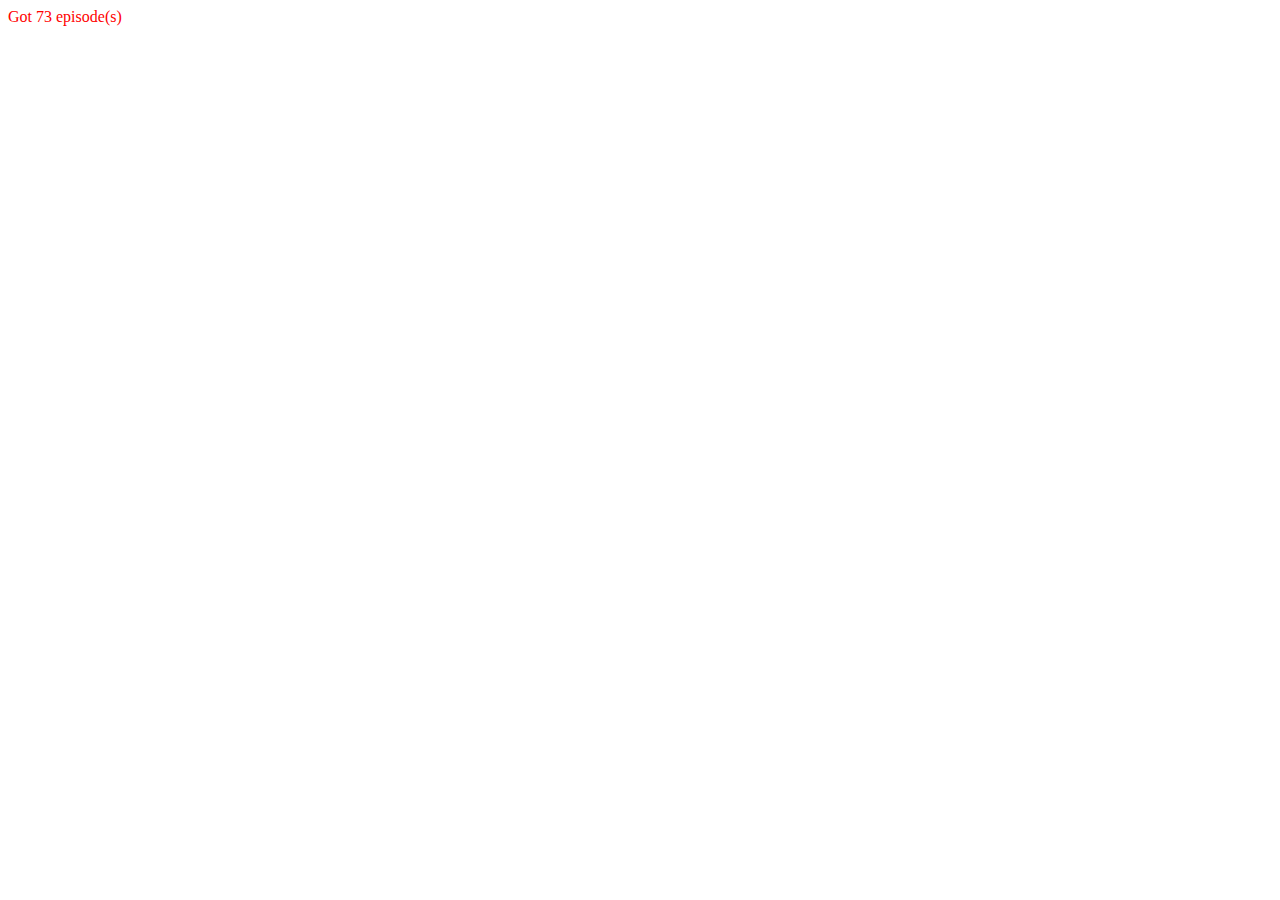
==== index.html @ d567a19c "Initial commit" ====
<!DOCTYPE html>
<html lang="en">
  <head>
    <meta charset="UTF-8" />
    <meta name="viewport" content="width=device-width, initial-scale=1.0" />
    <title>TV Show Project | My Name (My GitHub username)</title>
    <link href="style.css" rel="stylesheet" />
    <link rel="icon" href="/favicon.ico" type="image/x-icon" />
  </head>

  <body>
    <div id="root">
    </div>

    <!-- Loads a provided function called getAllEpisodes() which returns all episodes -->
    <script src="episodes.js"></script>

    <!-- Loads YOUR javascript code -->
    <script src="script.js"></script>
  </body>
</html>
---- style.css ----
#root {
  color: red;
}
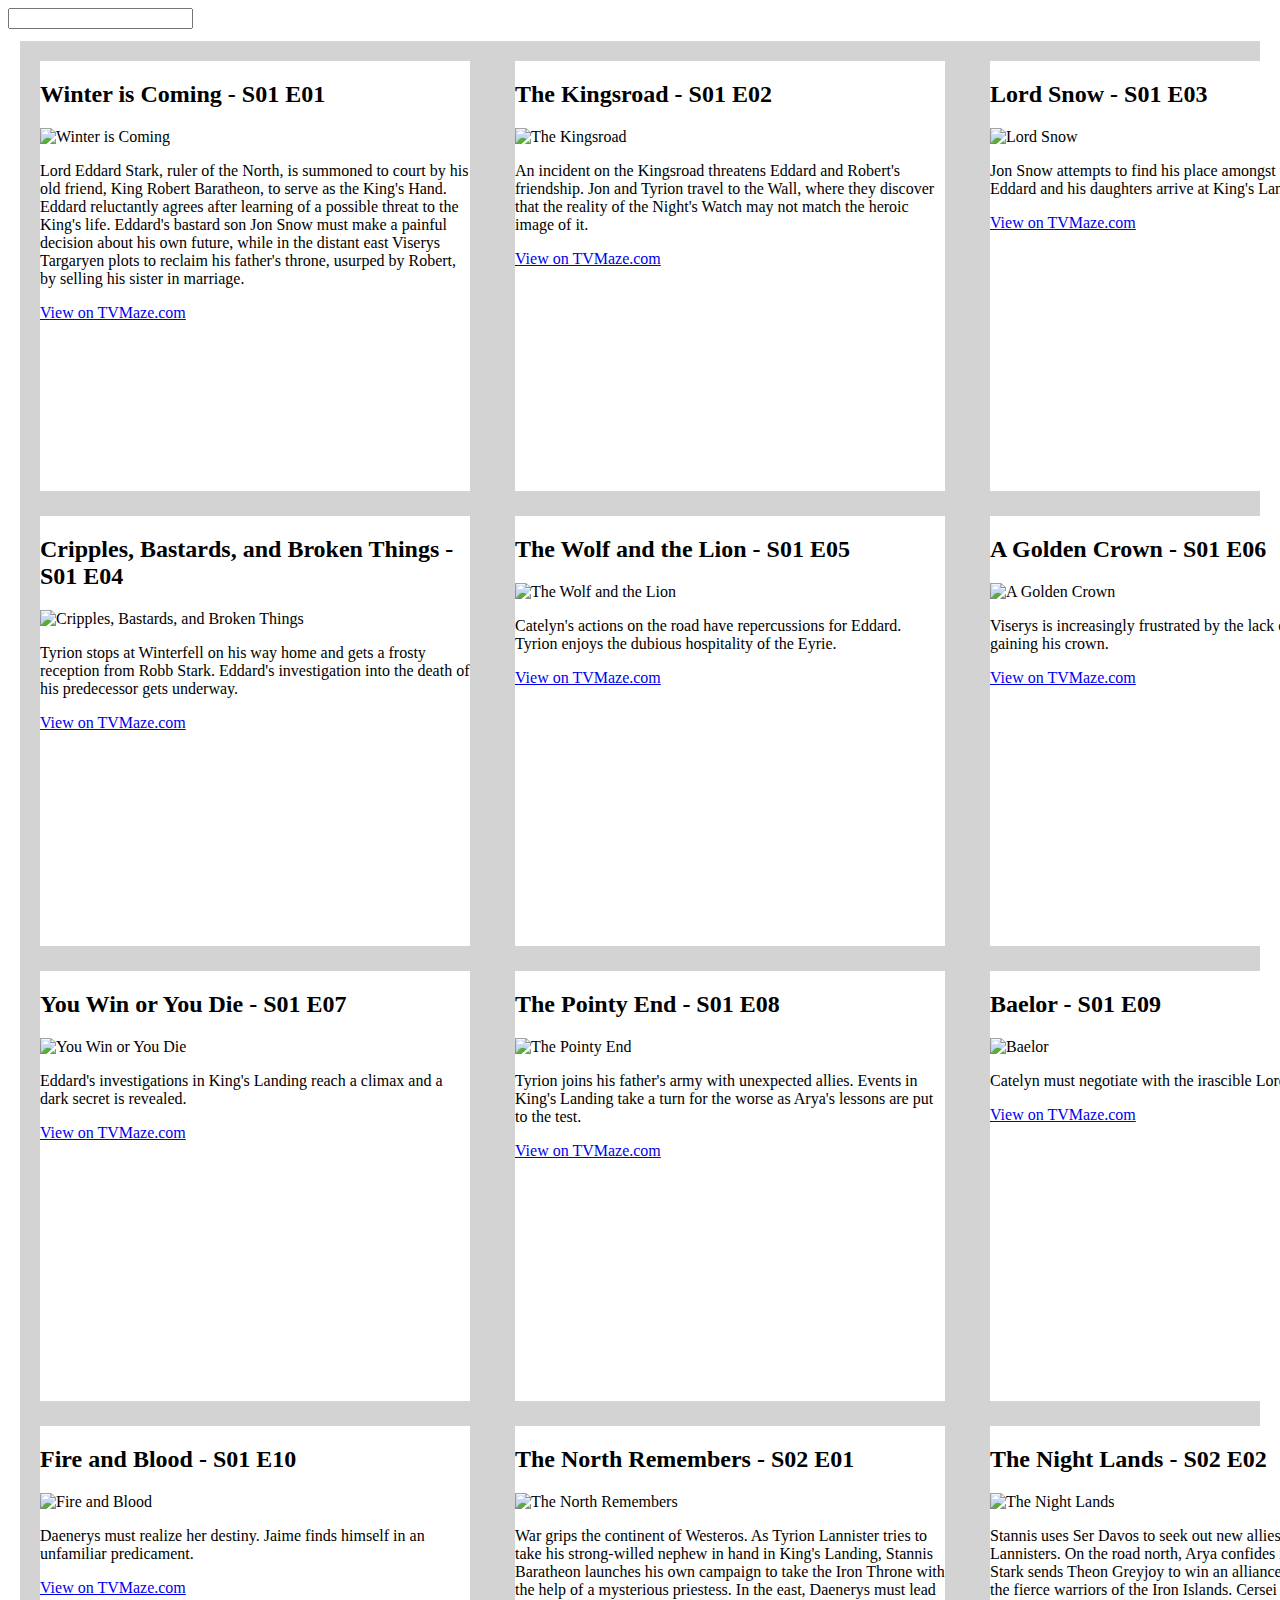
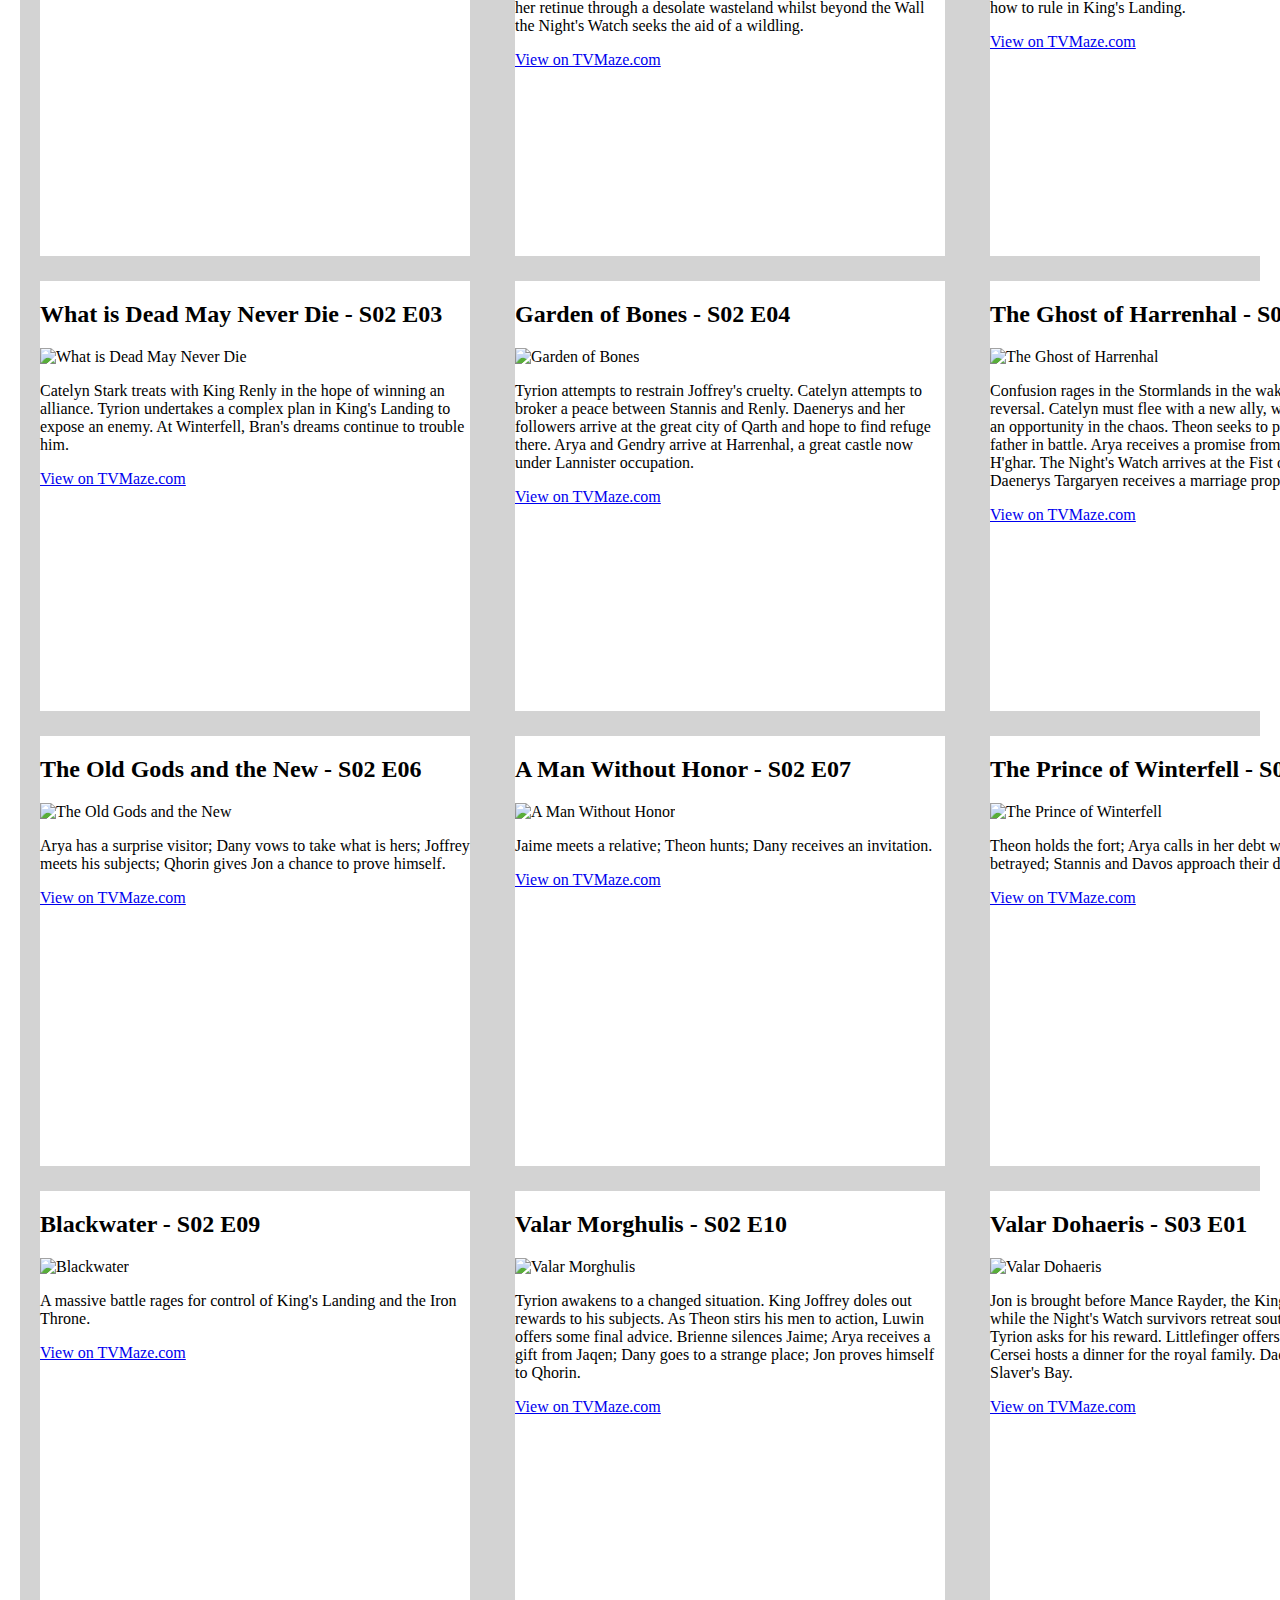
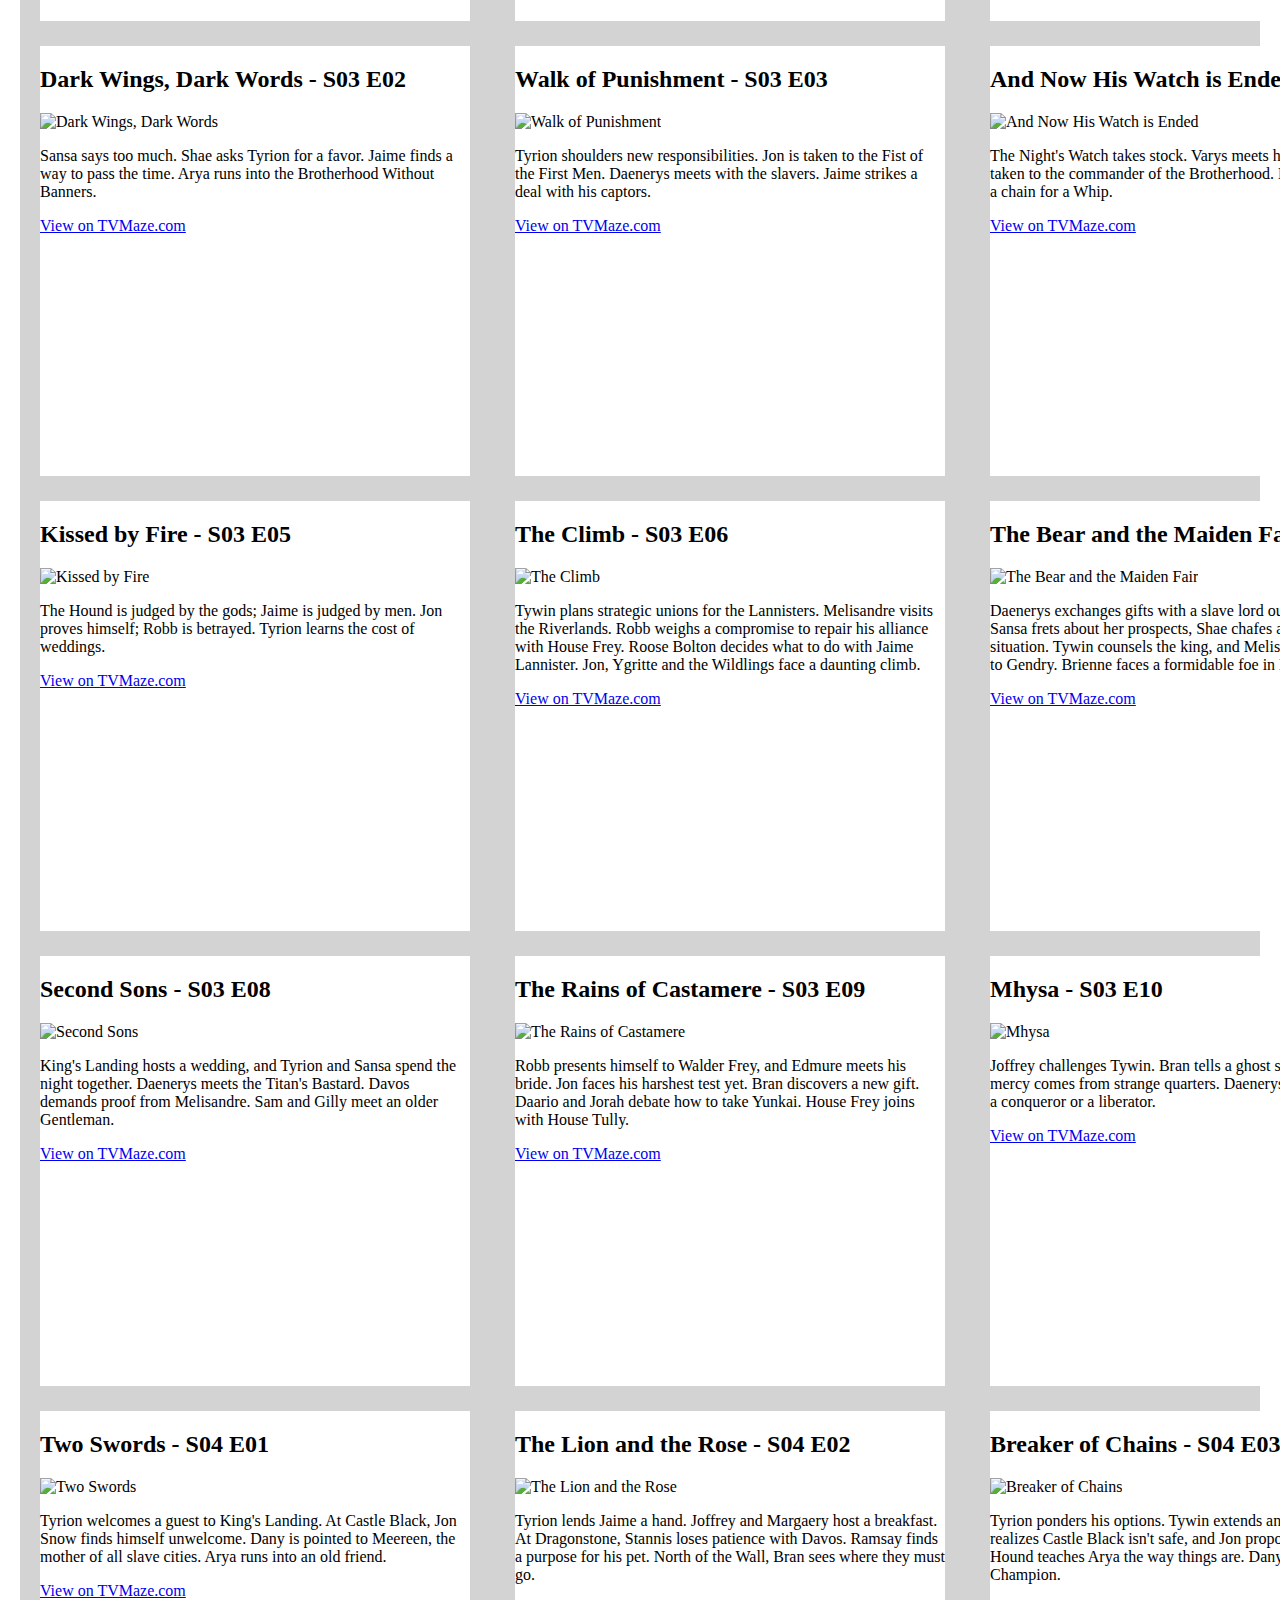
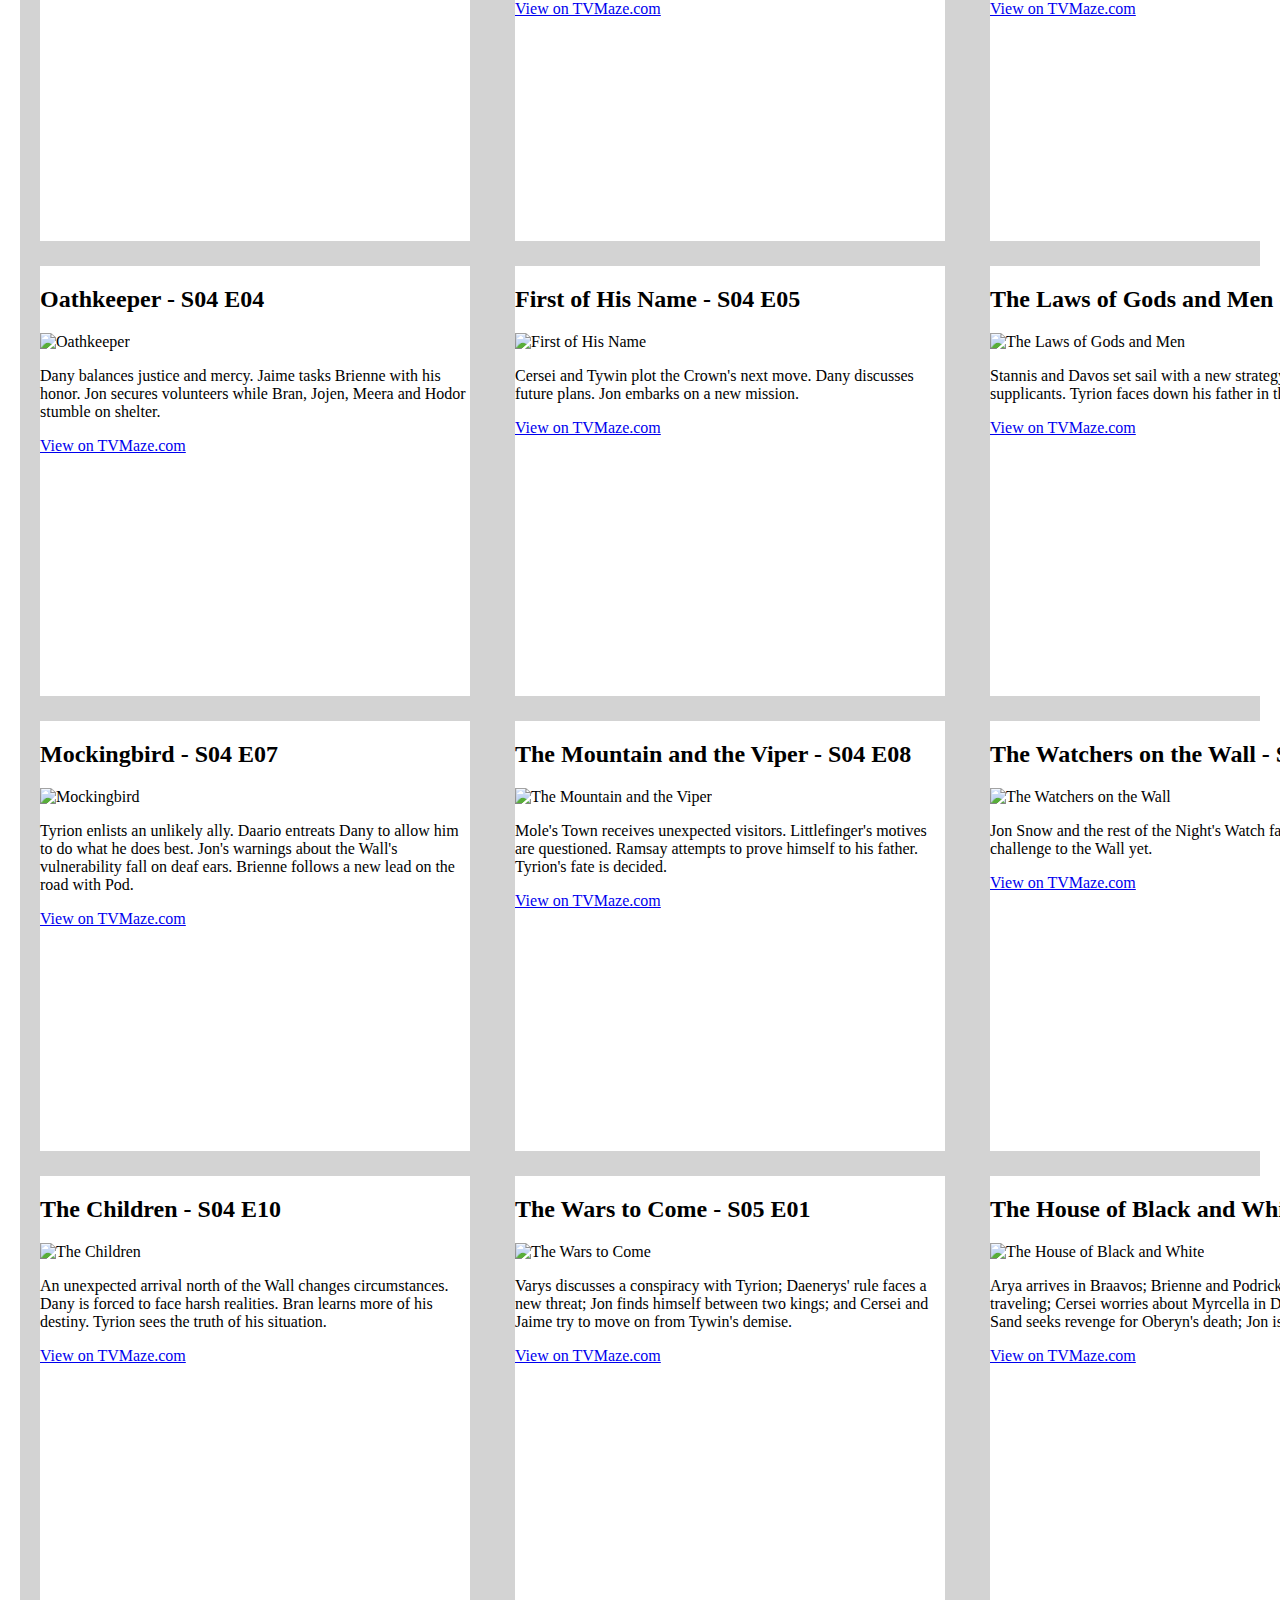
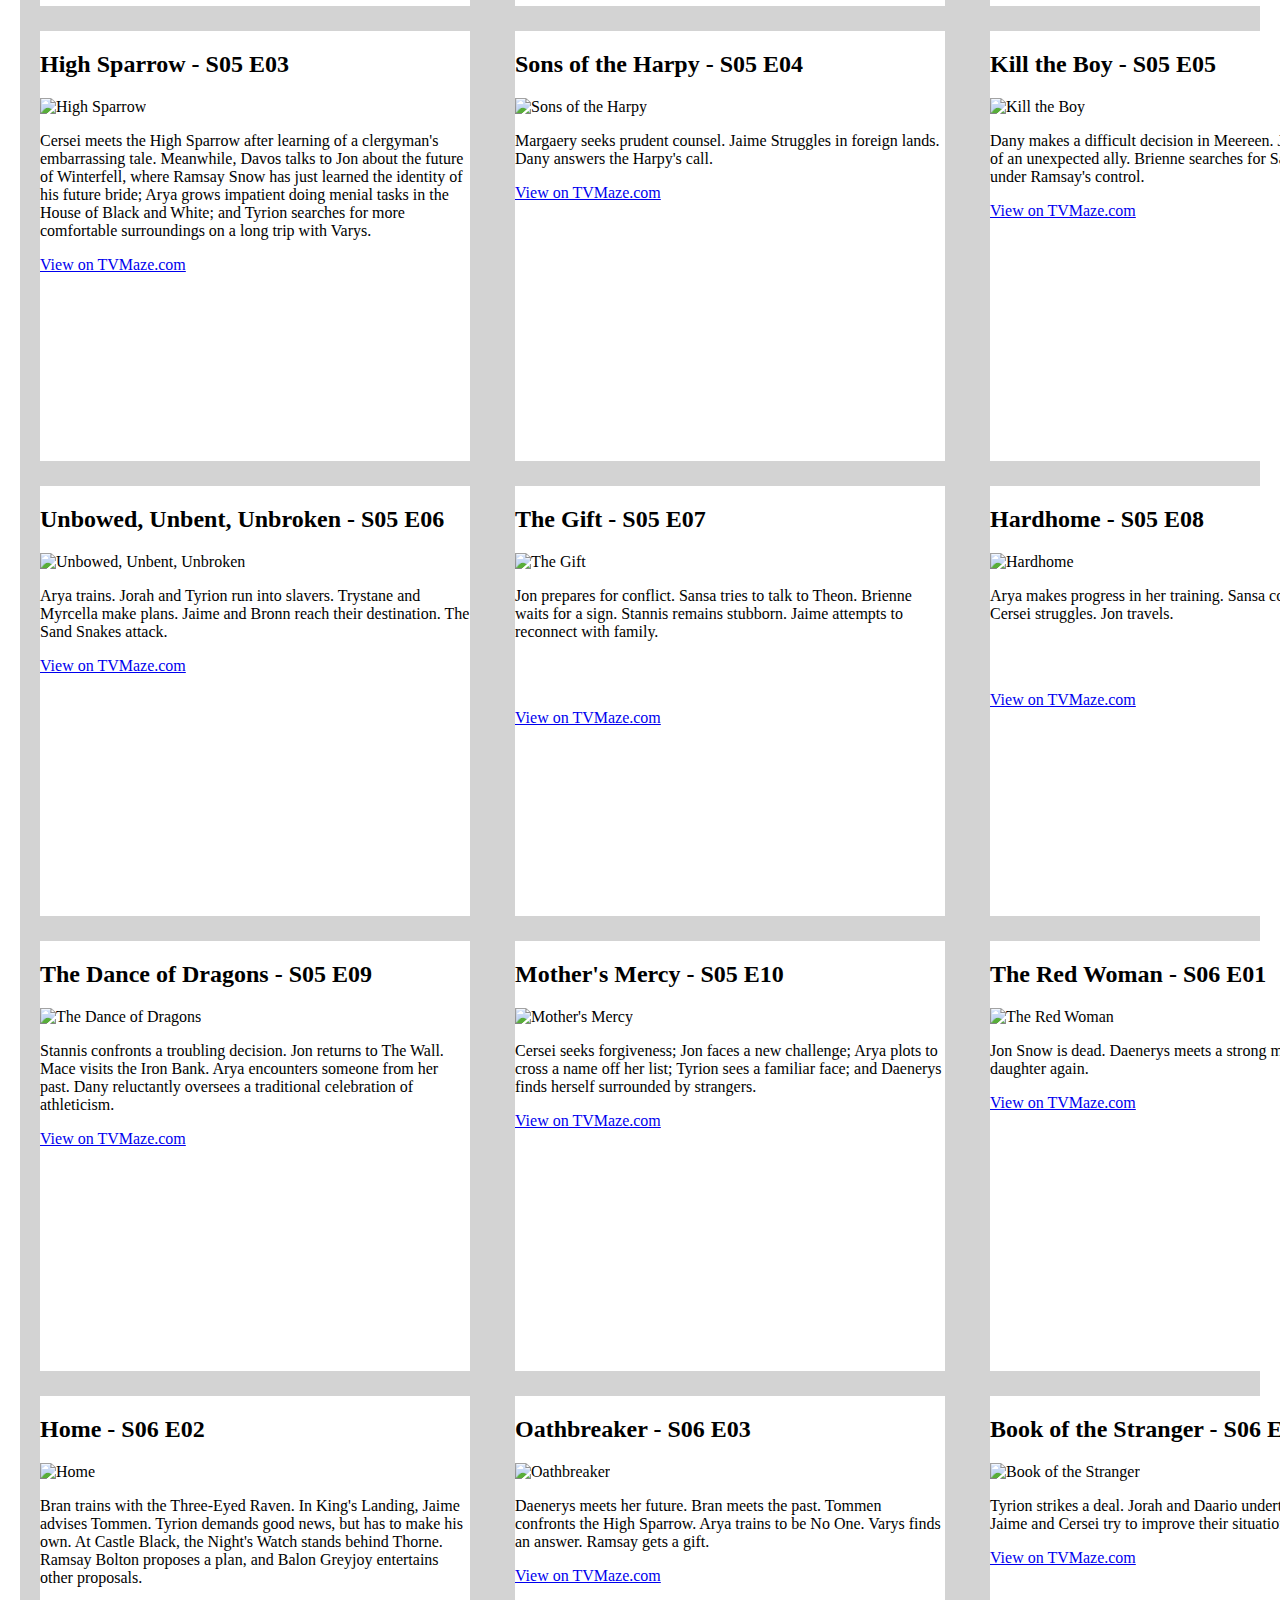
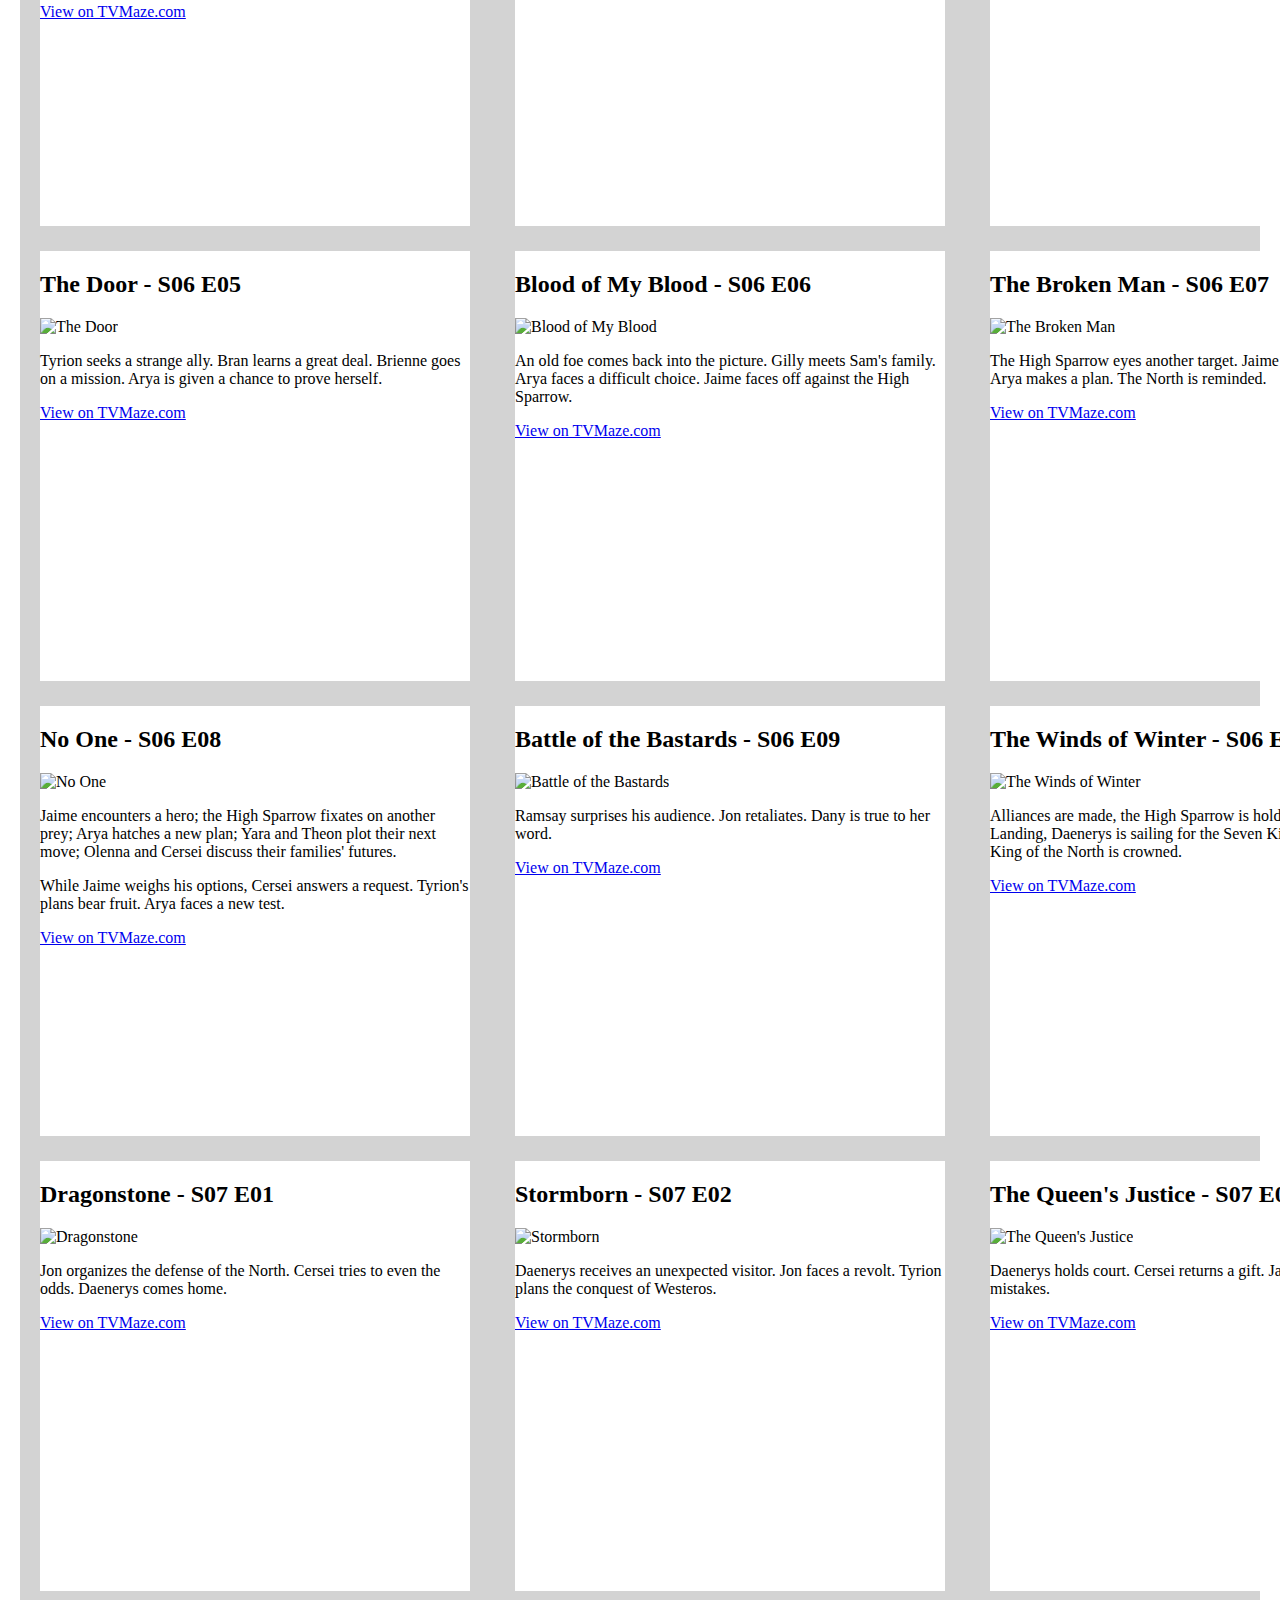
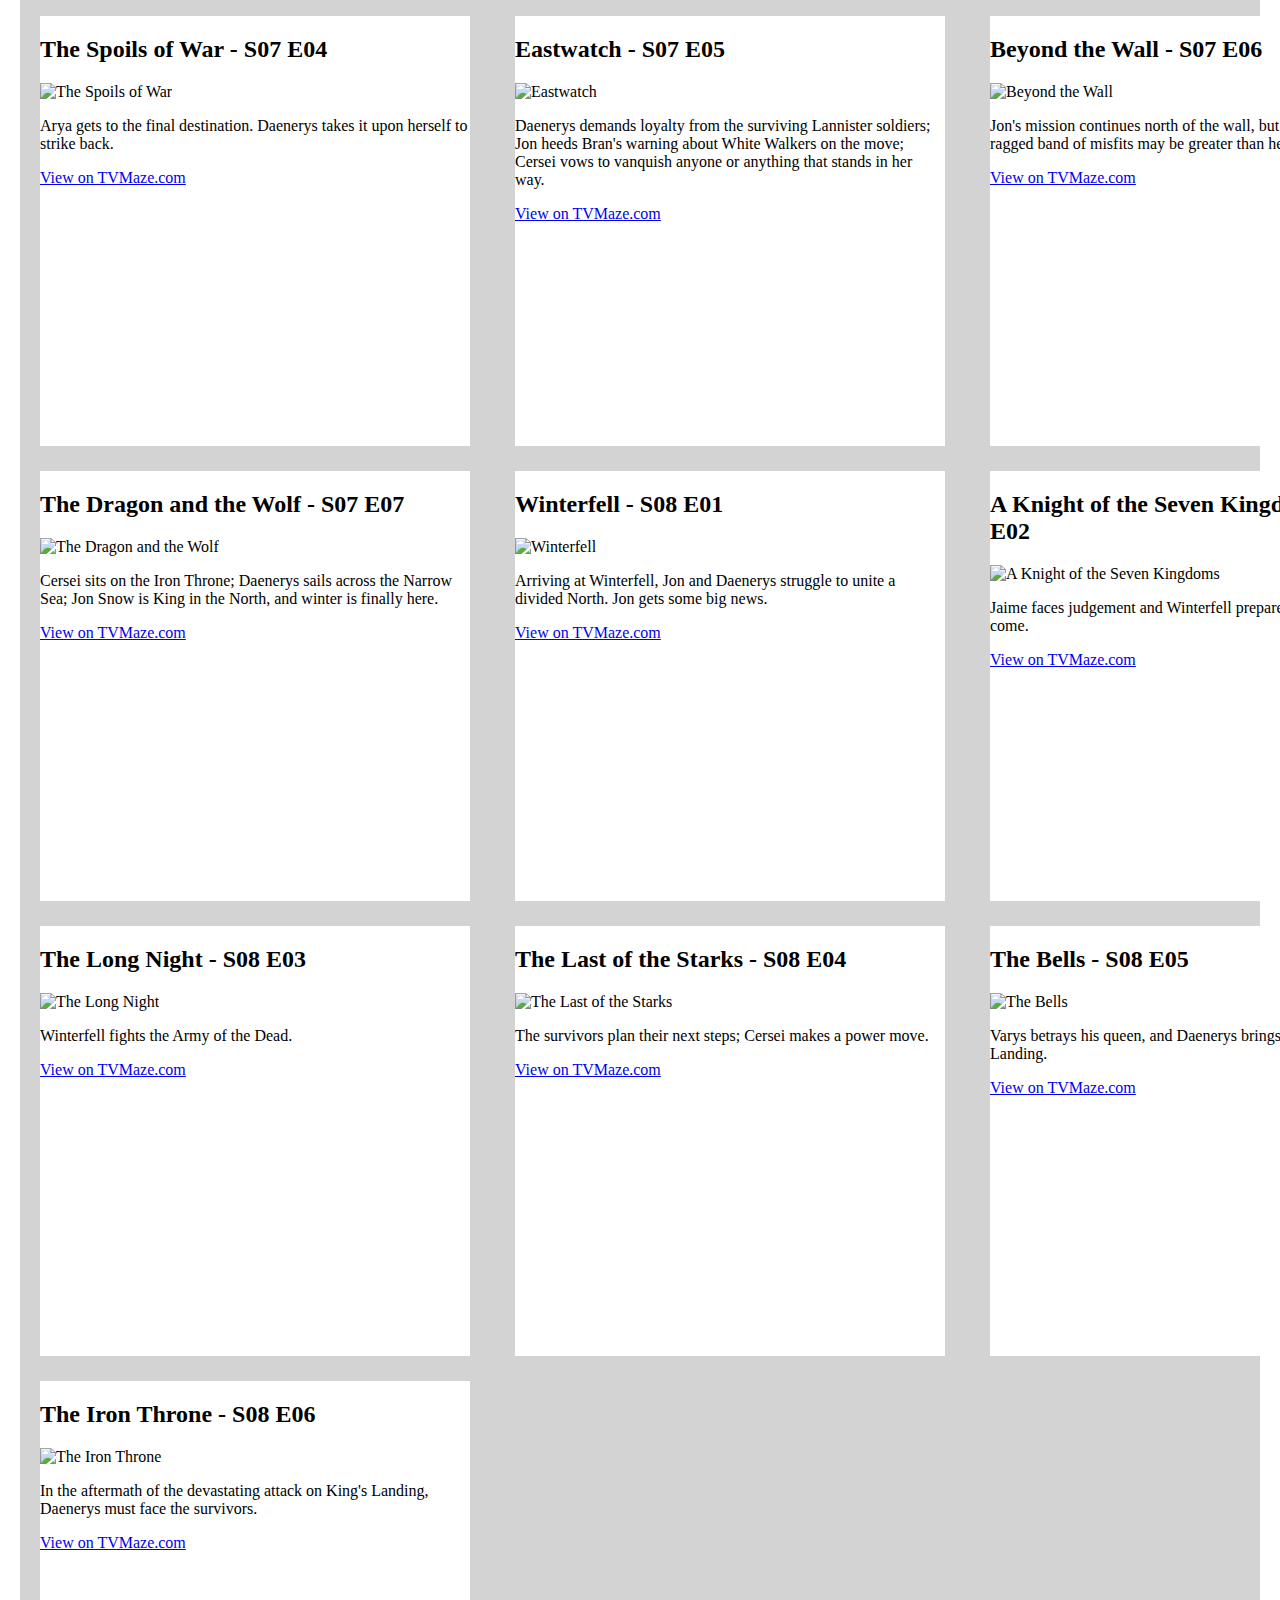
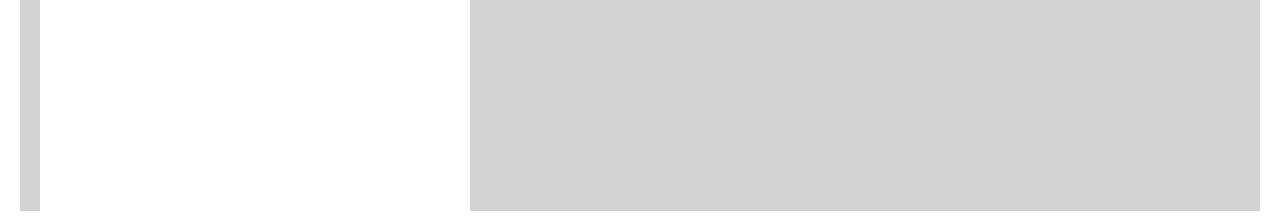
==== commit 209dd793: "100 level done" ====
--- a/index.html
+++ b/index.html
@@ -3,15 +3,21 @@
   <head>
     <meta charset="UTF-8" />
     <meta name="viewport" content="width=device-width, initial-scale=1.0" />
-    <title>TV Show Project | My Name (My GitHub username)</title>
+    <title>TV Show Project | Anu Thapaliya (anuthapaliy)</title>
     <link href="style.css" rel="stylesheet" />
     <link rel="icon" href="/favicon.ico" type="image/x-icon" />
   </head>
 
   <body>
+    <input type="search" id="search">
     <div id="root">
+     
     </div>
 
+    <!-- <div class ="search-wrapper">
+      <label for="search">Search Users</label> -->
+      <!-- <input type="search" id="search"> -->
+    <!-- </div> -->
     <!-- Loads a provided function called getAllEpisodes() which returns all episodes -->
     <script src="episodes.js"></script>
 
--- a/style.css
+++ b/style.css
@@ -1,3 +1,34 @@
 #root {
-  color: red;
+  color: rgb(8, 8, 8);
+  display: grid;
+  grid-gap: 5px;
+  grid-template-columns: repeat(3, 1fr);
+  grid-template-rows: auto;
+  background-color: lightgray;
+  color: black;
+  padding: auto;
+  margin: 12px;
+  column-gap: 5px;
+  row-gap: 5px;
 }
+.Div1 {
+  height: 430px;
+  width: 430px;
+  margin-top: 20px;
+  margin-left: 20px;
+  margin-right: 20px;
+  background-color: white;
+}
+.h2 {
+  color: black;
+  font-weight: bold;
+  font-size: 24px;
+}
+.p {
+  color: black;
+  font-size: 2rem;
+  font-weight: 300;
+  line-height: 1.2;
+}
+
+
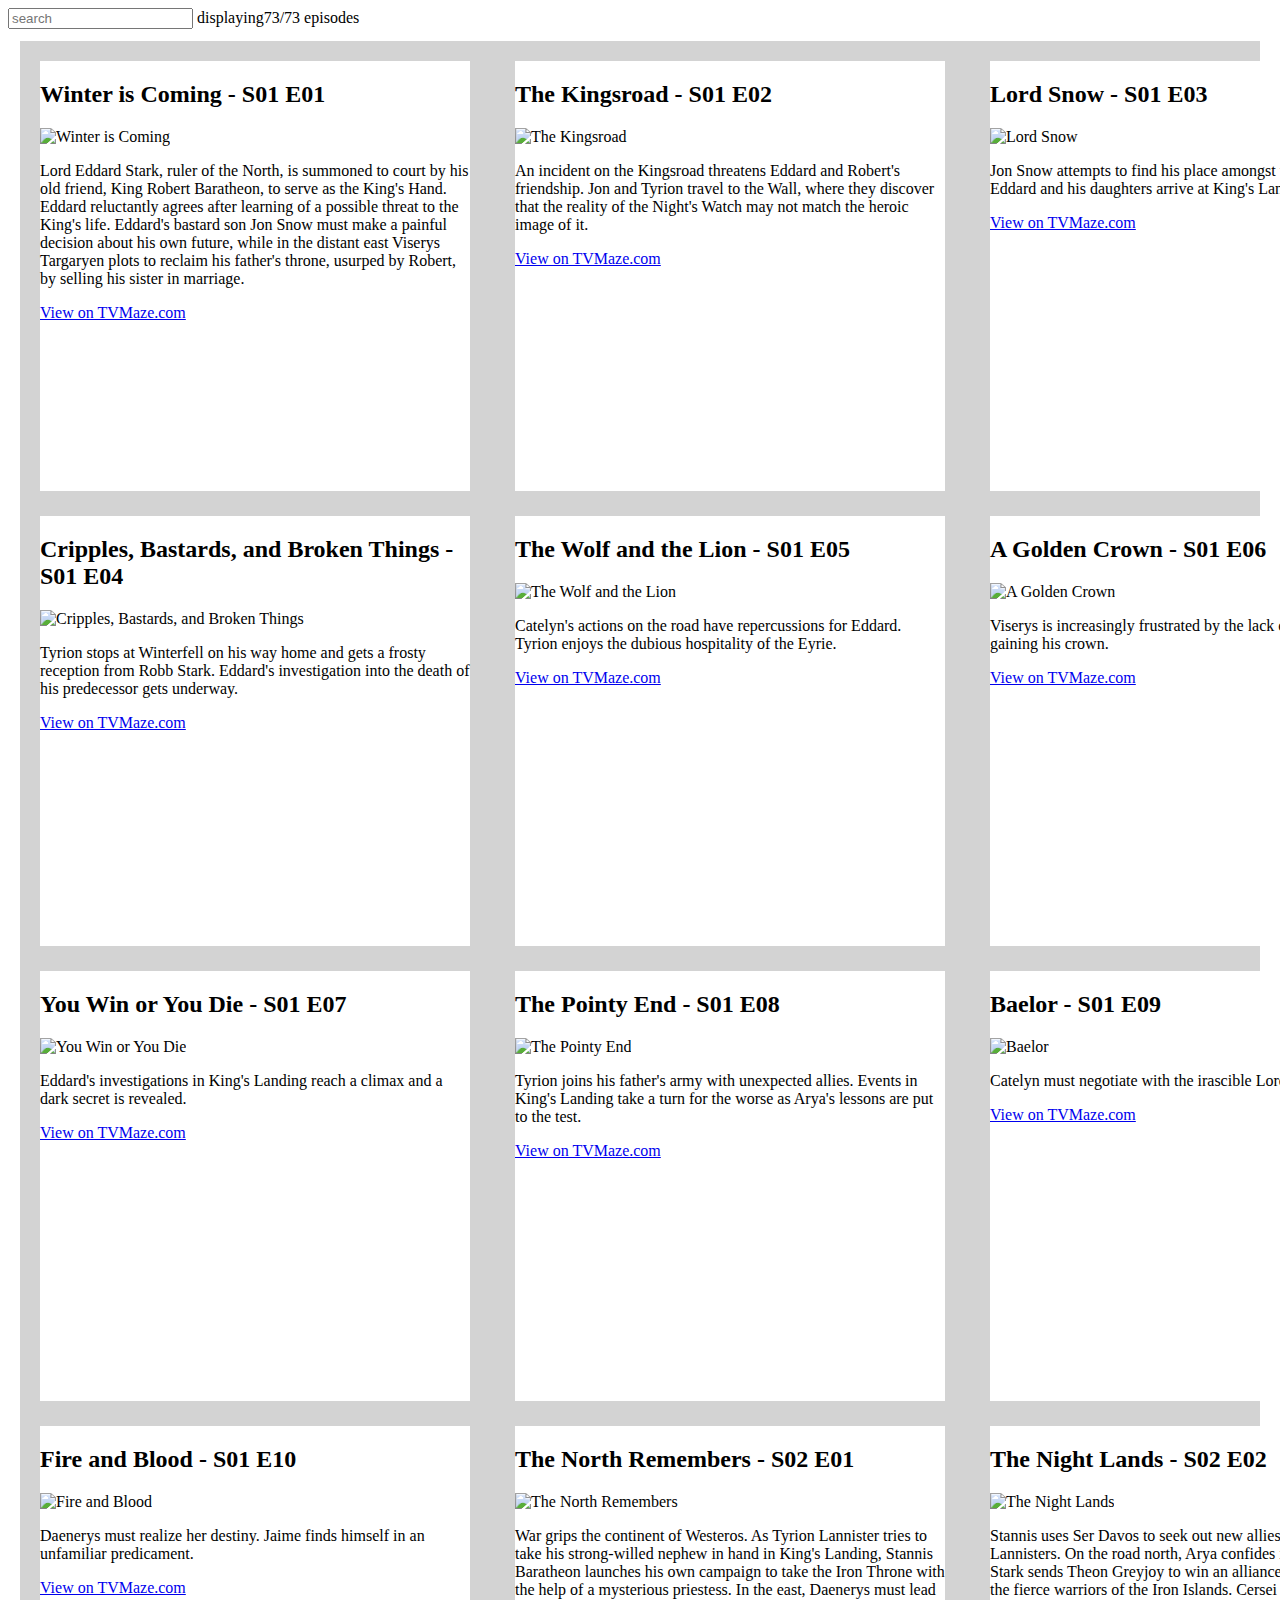
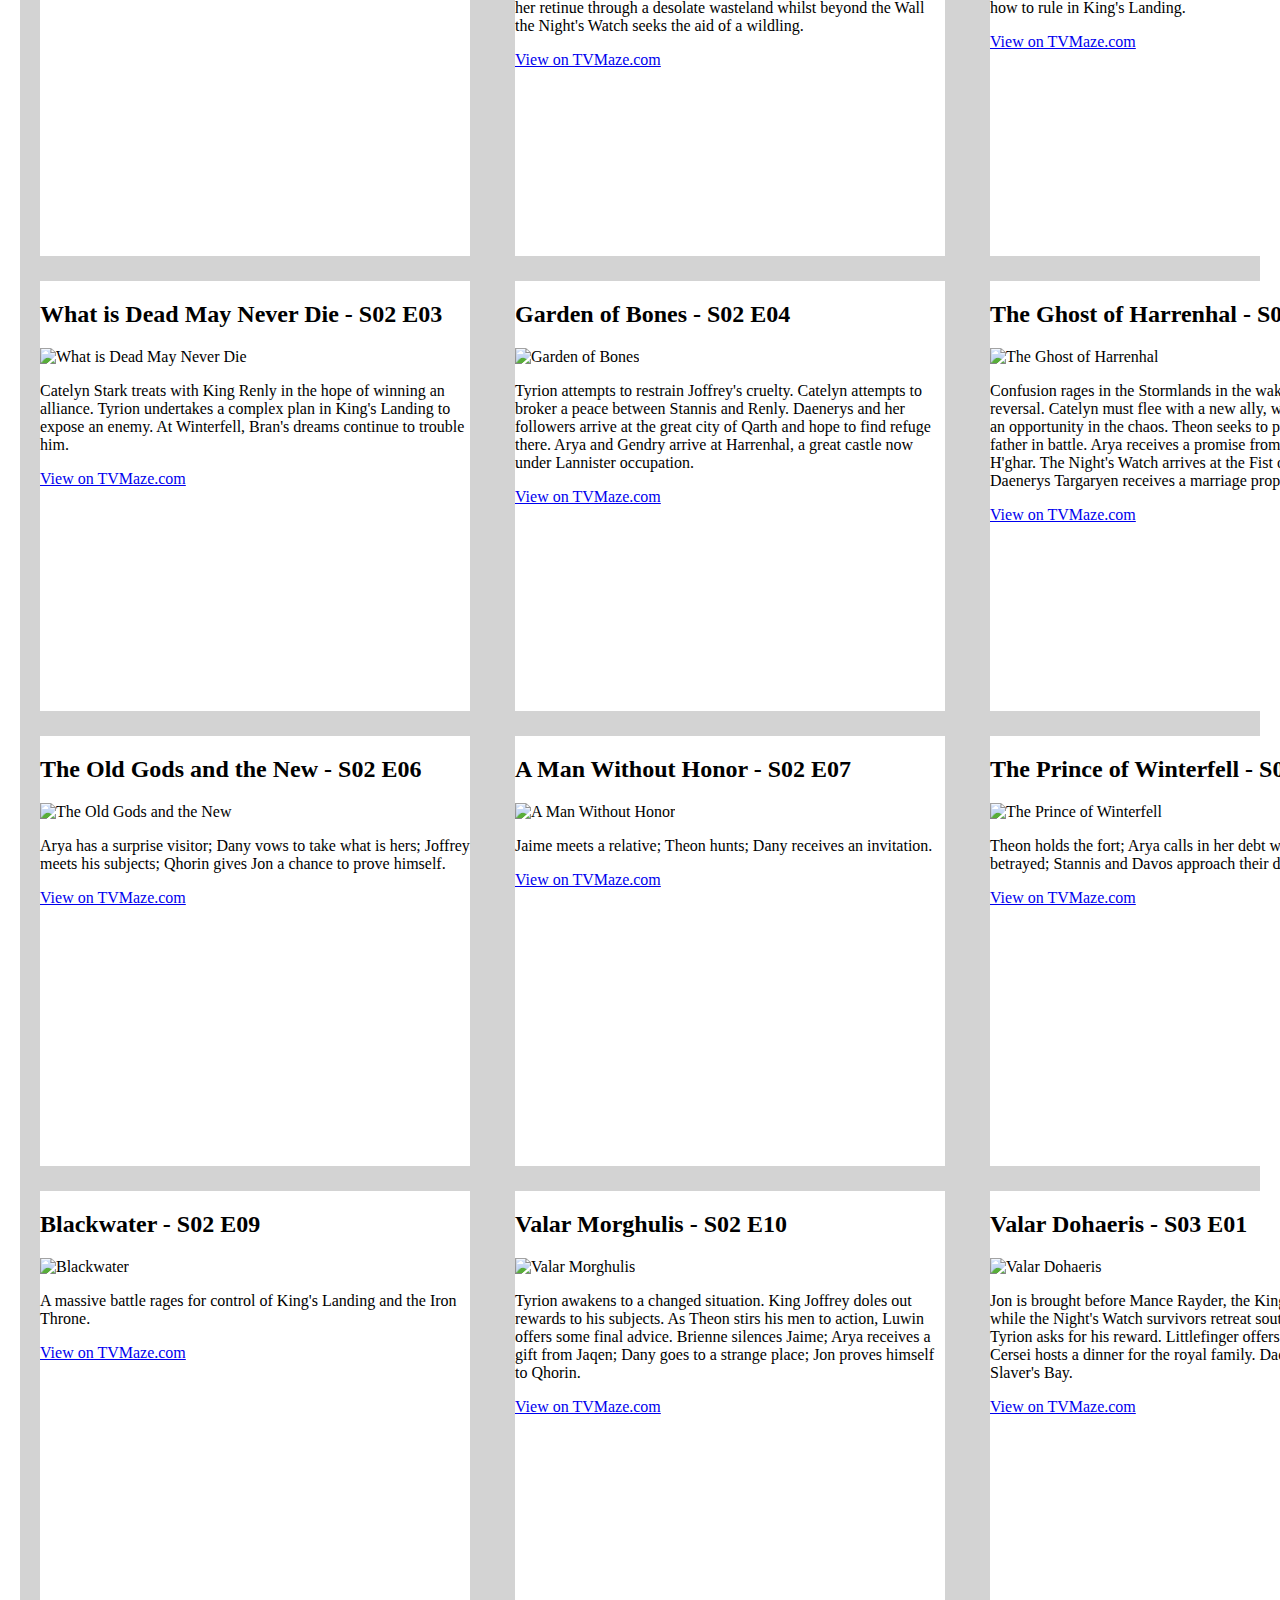
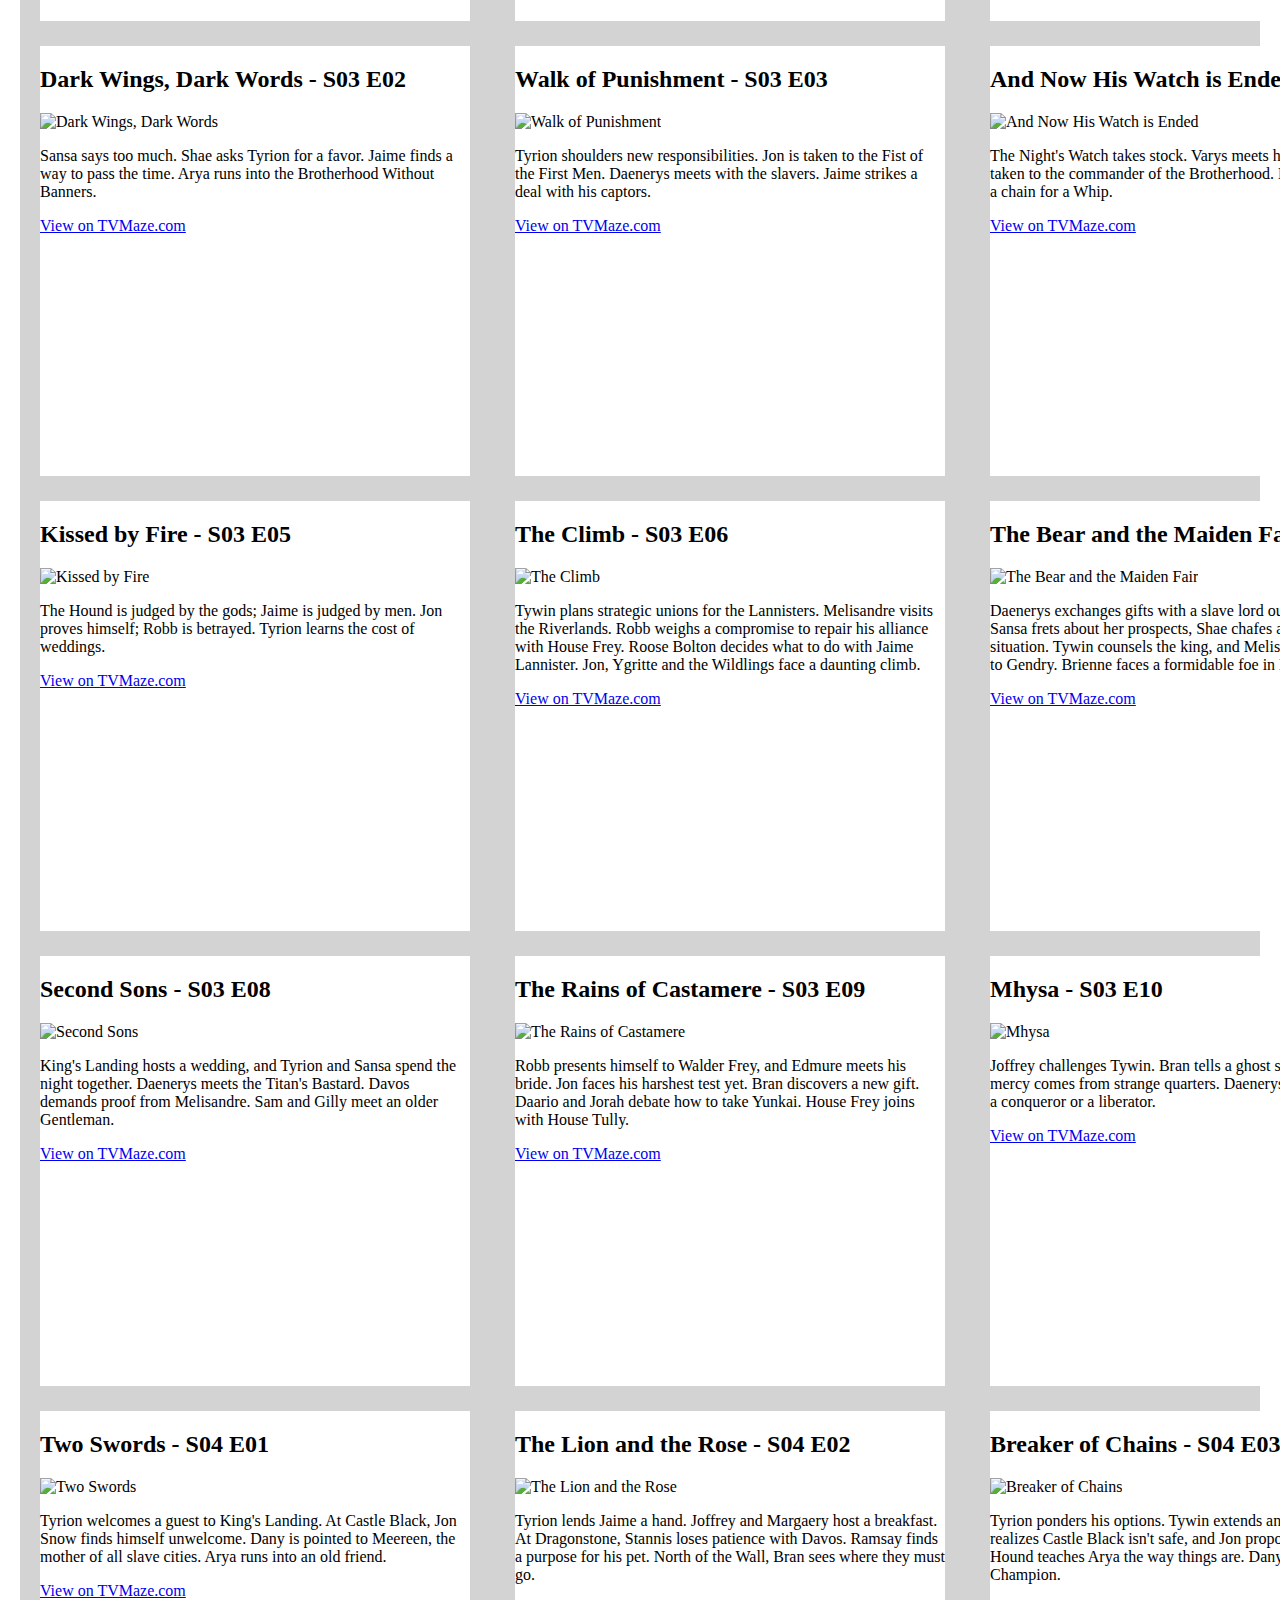
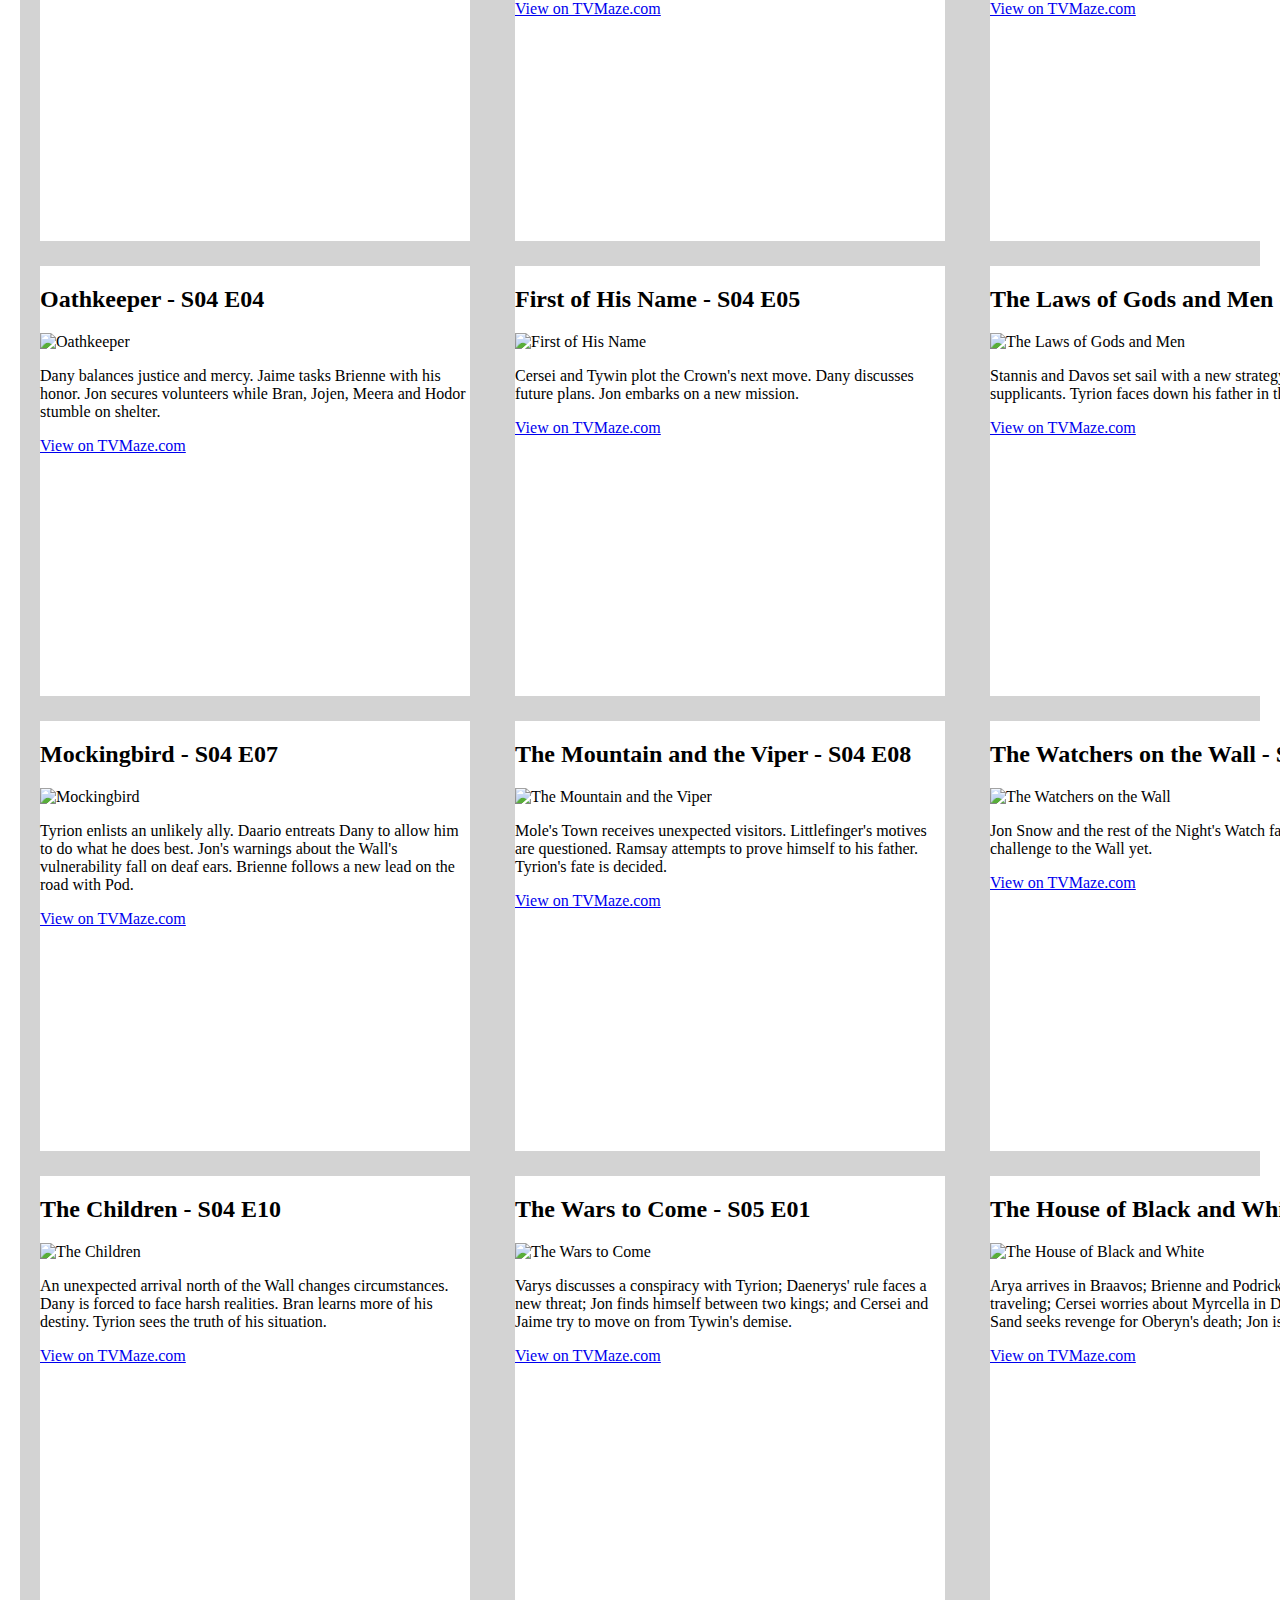
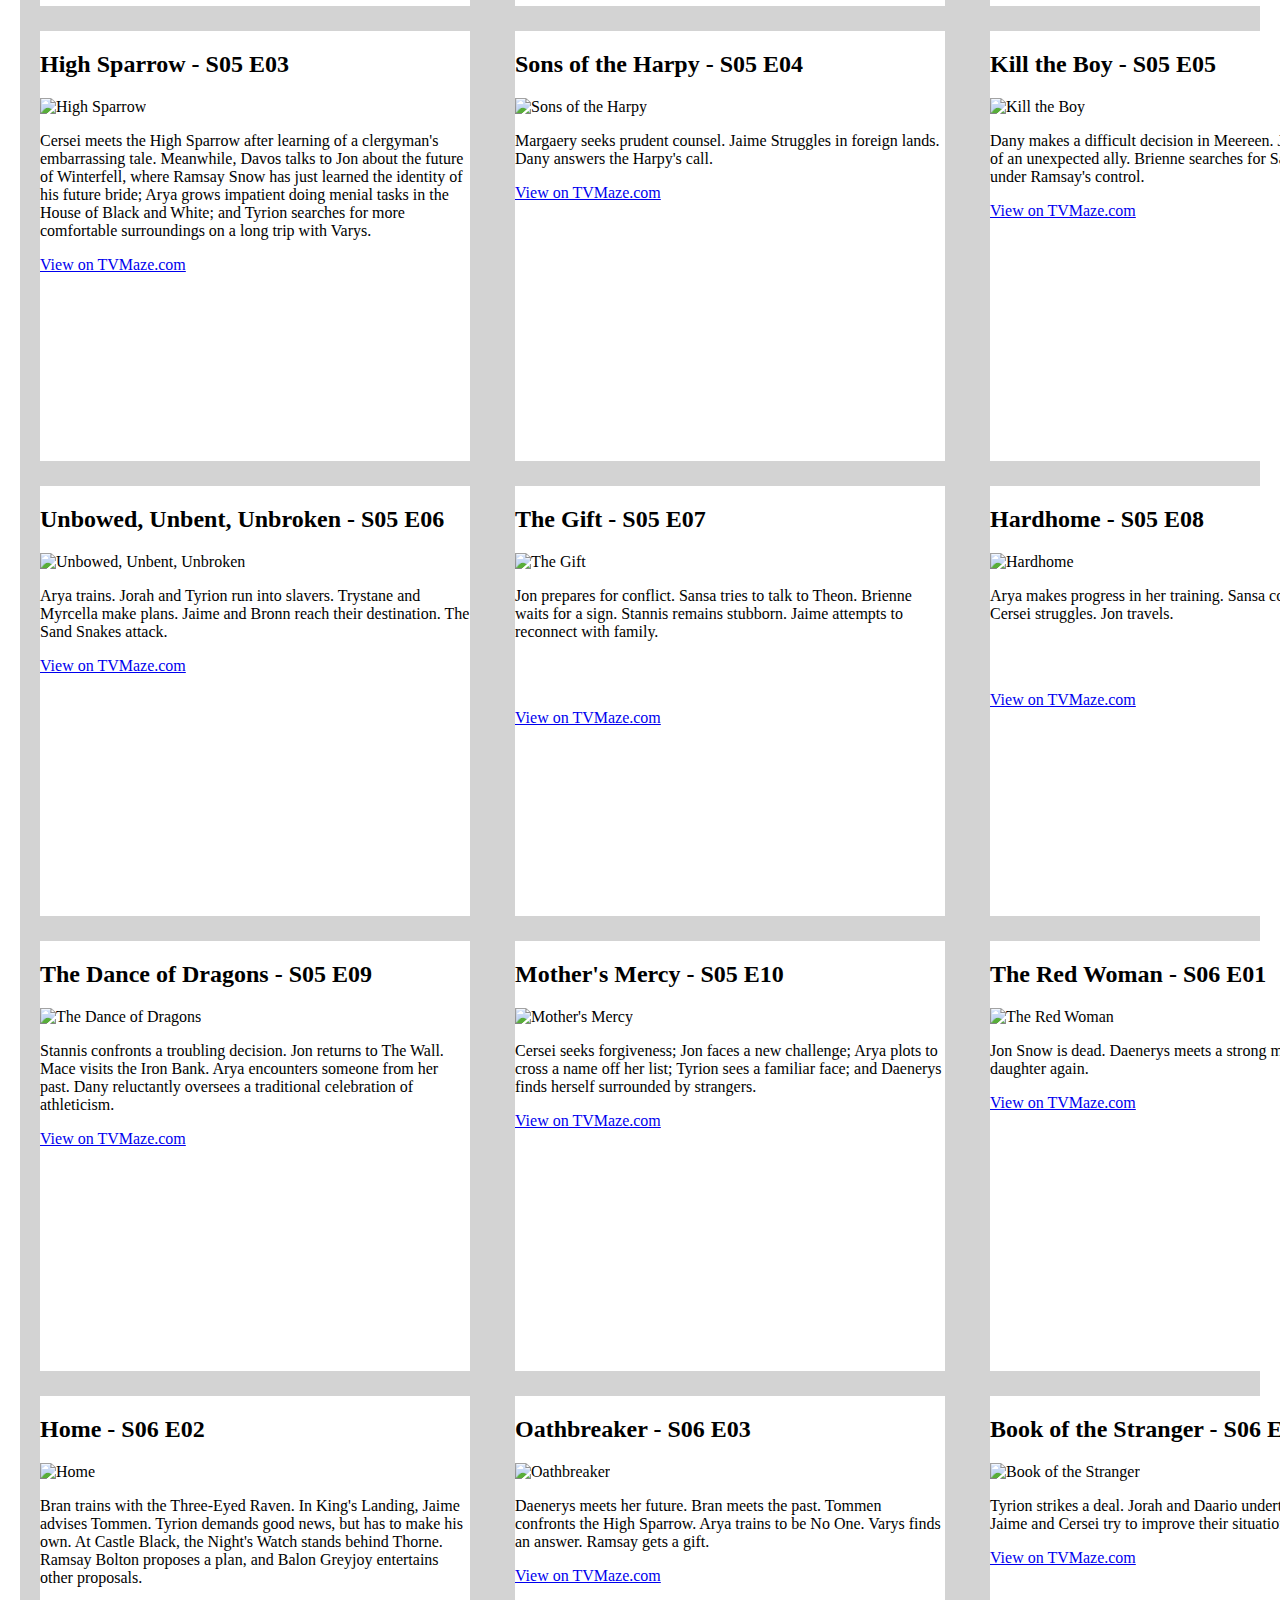
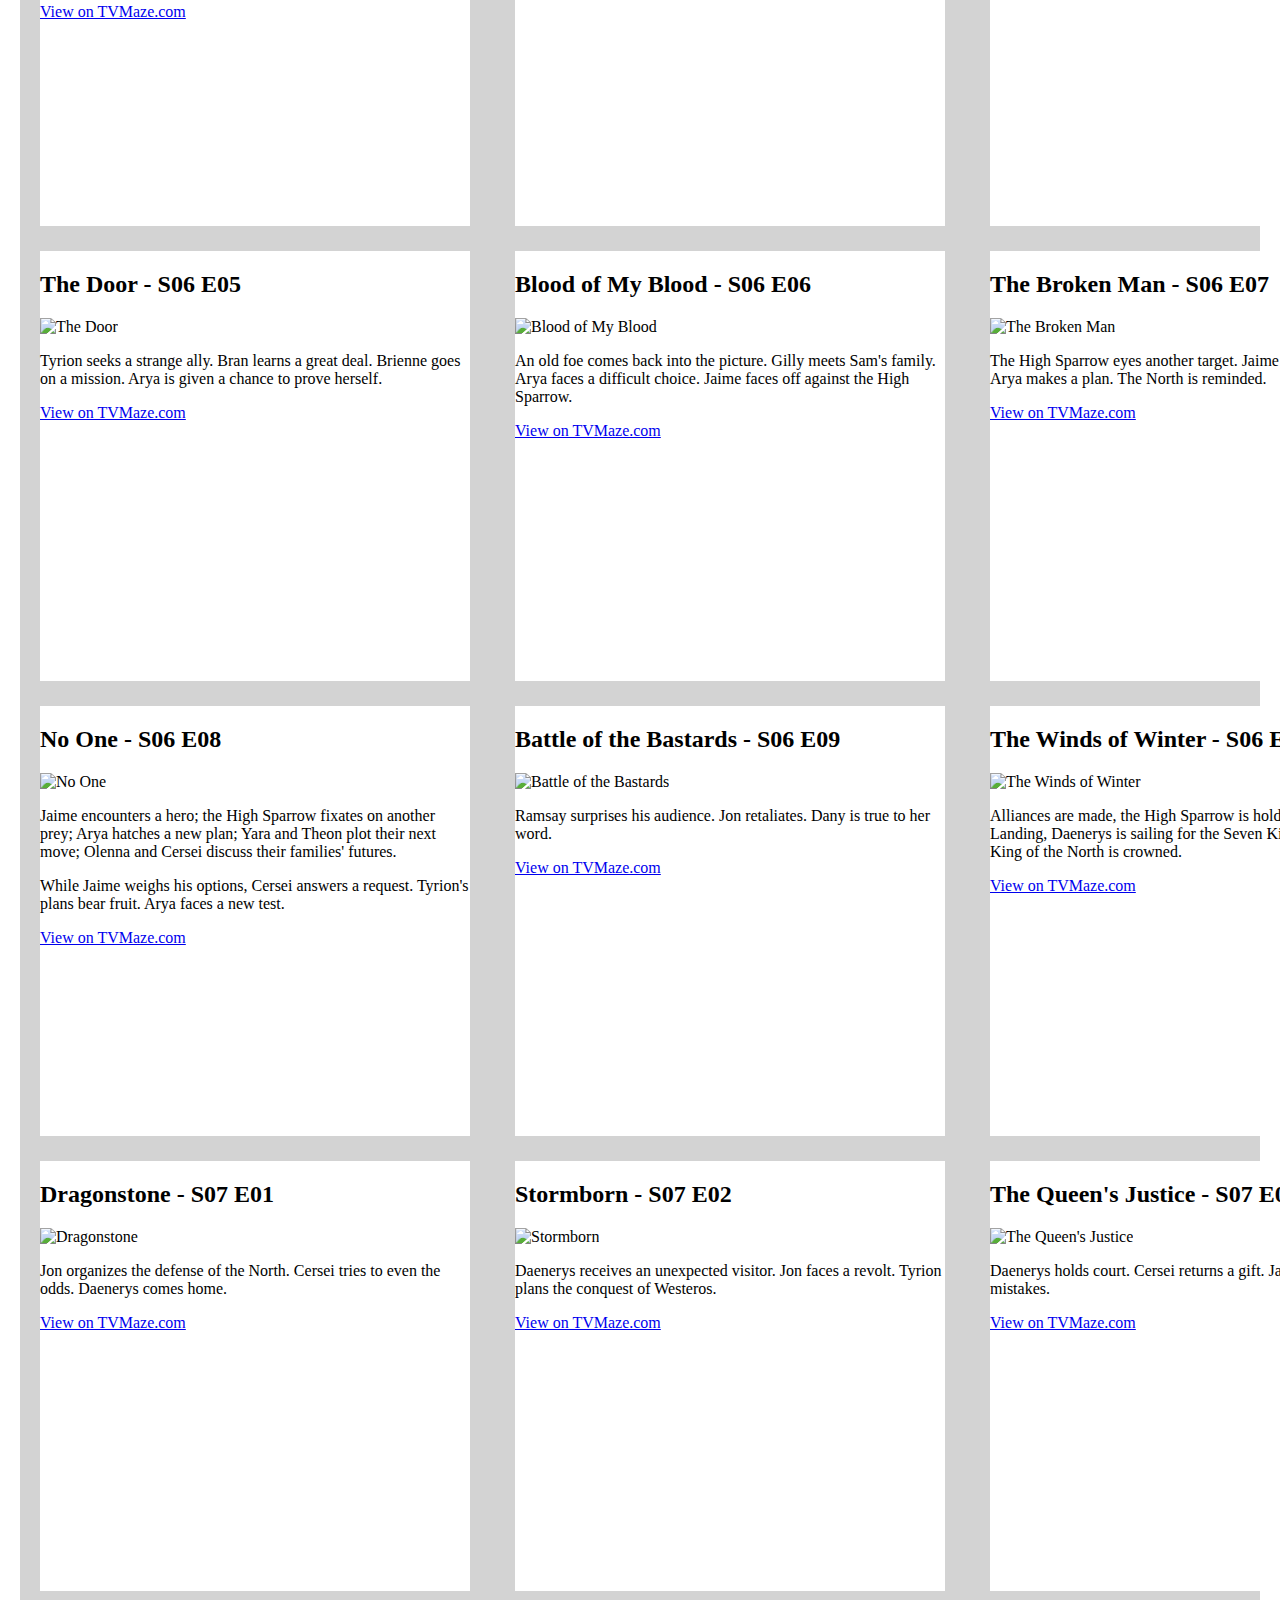
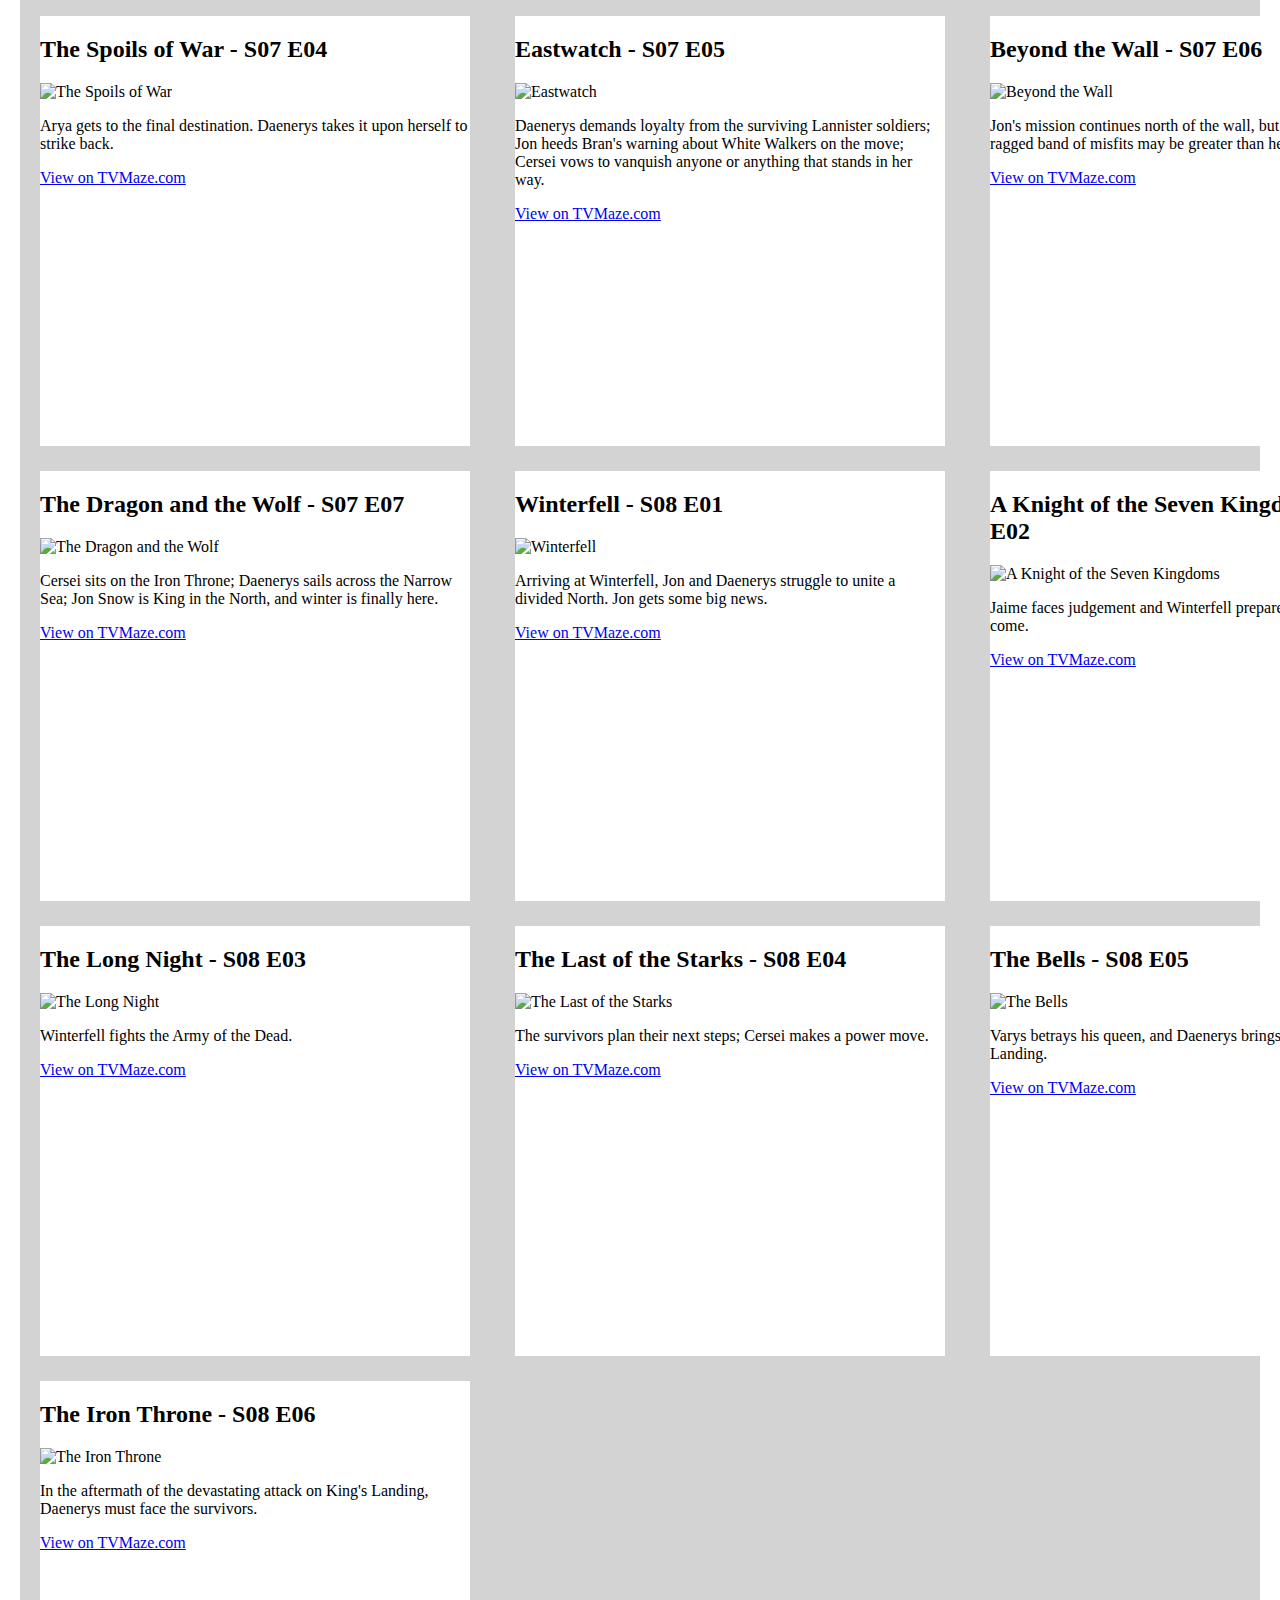
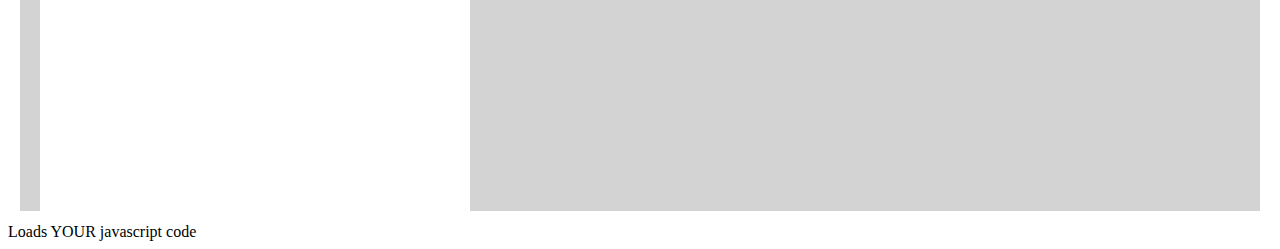
==== commit e46ad8f9: "TV Project draft1" ====
--- a/index.html
+++ b/index.html
@@ -9,19 +9,24 @@
   </head>
 
   <body>
-    <input type="search" id="search">
+   
+    <div class ="search-wrapper">
+      <!-- <select id = "selector" class=""> </select> -->
+      <input type="text" id="searchInput" placeholder="search"></input>
+      <label for="searchInput">displaying<span id="number">73</span>/73 episodes
+      </label> 
+    </div>
+    <!-- Loads a provided function called getAllEpisodes() which returns all episodes -->
+    <!-- 
+     -->
     <div id="root">
-     
-    </div>
 
-    <!-- <div class ="search-wrapper">
-      <label for="search">Search Users</label> -->
-      <!-- <input type="search" id="search"> -->
-    <!-- </div> -->
-    <!-- Loads a provided function called getAllEpisodes() which returns all episodes -->
+      </div>
+
+
     <script src="episodes.js"></script>
 
-    <!-- Loads YOUR javascript code -->
+    Loads YOUR javascript code
     <script src="script.js"></script>
   </body>
 </html>
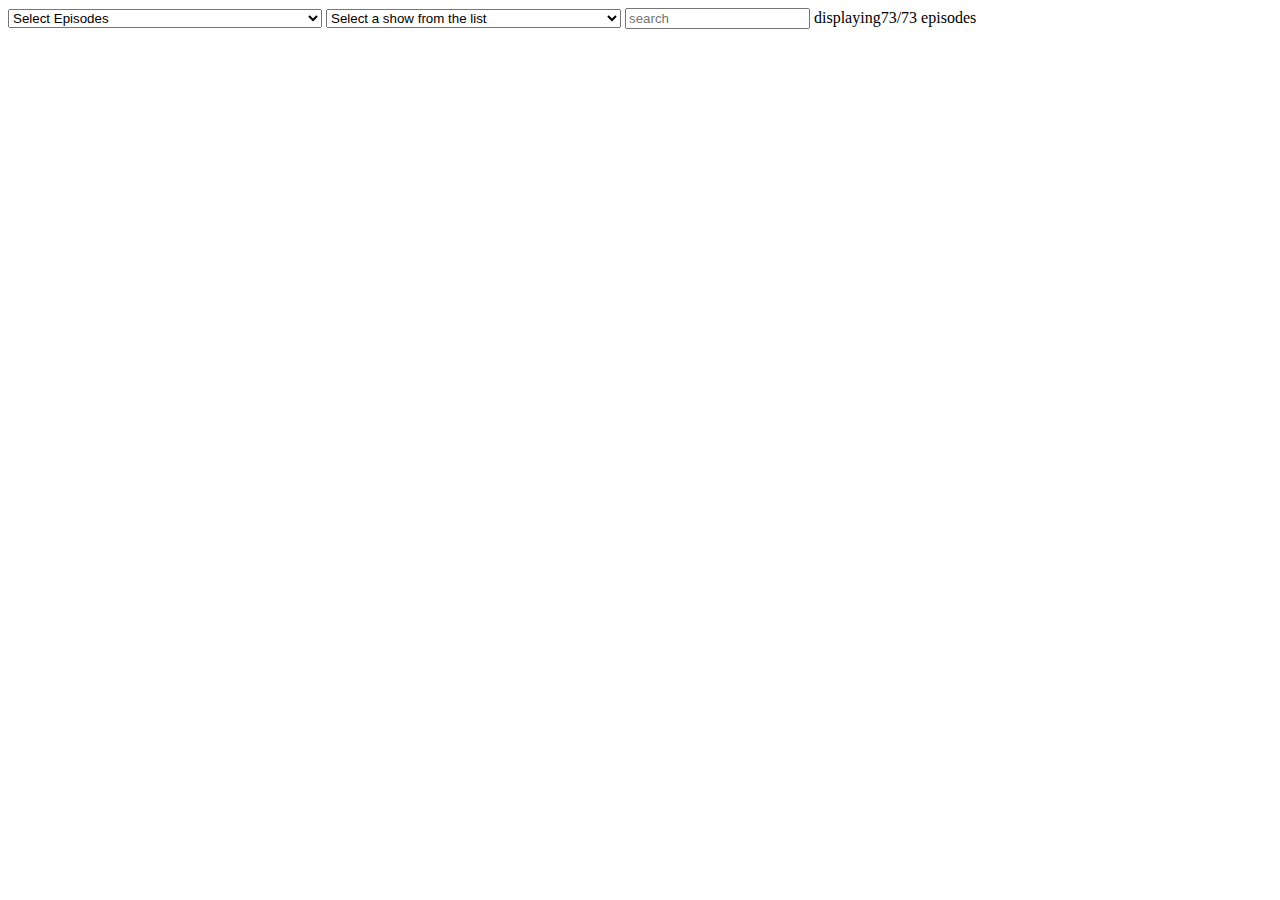
==== commit c10276c8: "deleted demo html" ====
--- a/index.html
+++ b/index.html
@@ -1,32 +1,38 @@
 <!DOCTYPE html>
-<html lang="en">
+  <html lang="en">
   <head>
     <meta charset="UTF-8" />
     <meta name="viewport" content="width=device-width, initial-scale=1.0" />
-    <title>TV Show Project | Anu Thapaliya (anuthapaliy)</title>
+    <title>TV Show Project | Anu Thapaliy (anuthapaliy)</title>
     <link href="style.css" rel="stylesheet" />
     <link rel="icon" href="/favicon.ico" type="image/x-icon" />
   </head>
 
-  <body>
-   
+  <body>  
+    <div>
+
+
     <div class ="search-wrapper">
-      <!-- <select id = "selector" class=""> </select> -->
+     <select id = "select" class="form-control"> </select>
+     <select id = "show-list" class="form-control"> </select>
       <input type="text" id="searchInput" placeholder="search"></input>
       <label for="searchInput">displaying<span id="number">73</span>/73 episodes
-      </label> 
-    </div>
+      </la bel> 
+  </div>
     <!-- Loads a provided function called getAllEpisodes() which returns all episodes -->
-    <!-- 
-     -->
+    <div id= "show-listing"></div>
+  
     <div id="root">
 
       </div>
 
 
     <script src="episodes.js"></script>
+    <script src = "shows.js"></script>
+    <!-- Loads YOUR javascript code -->
+     <script src="script.js"></script>
+   
 
-    Loads YOUR javascript code
-    <script src="script.js"></script>
-  </body>
-</html>
+    
+   </body>
+</html>  
--- a/style.css
+++ b/style.css
@@ -31,4 +31,8 @@
   line-height: 1.2;
 }
 
+.hide {
+  display: none;
+}
 
+
